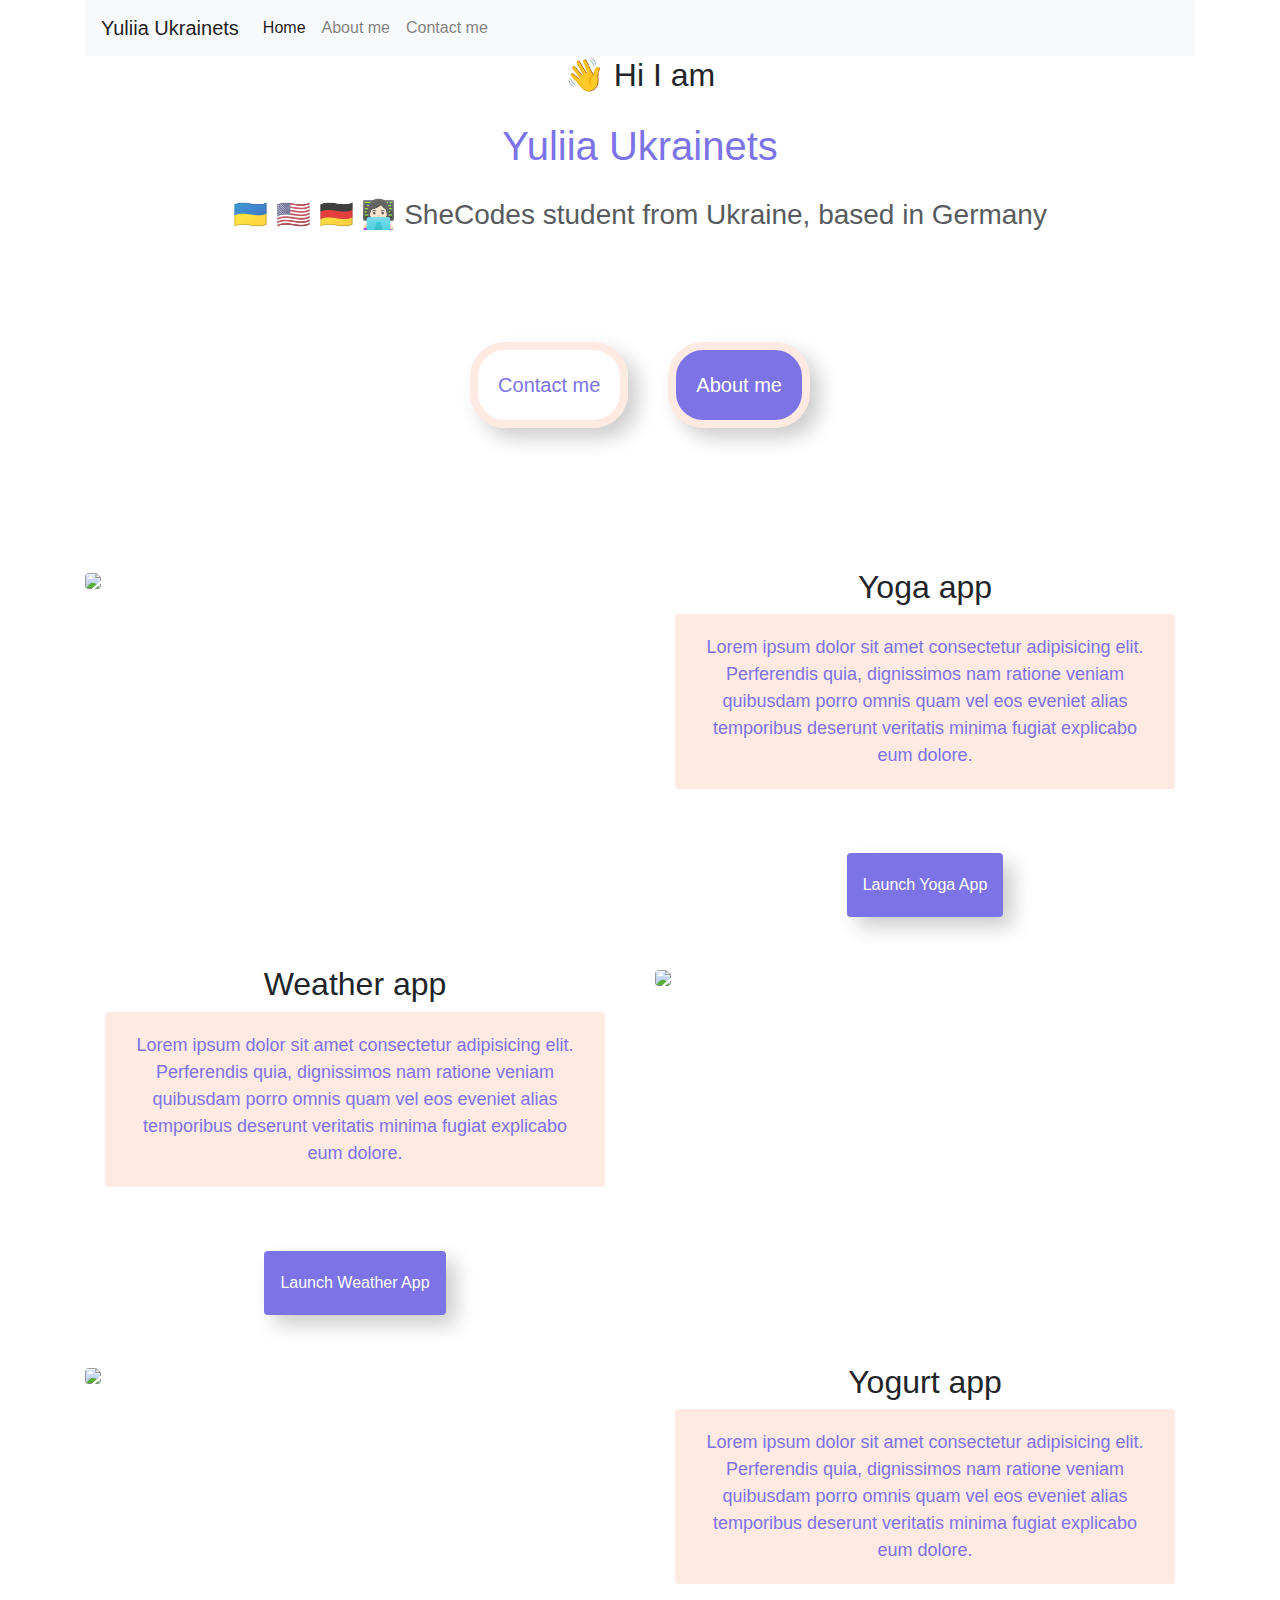
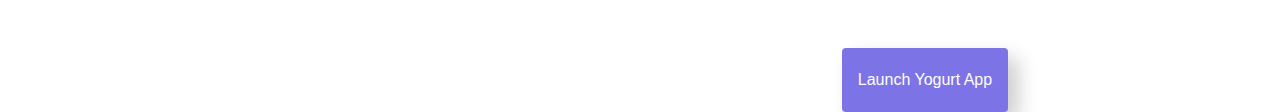
==== index.html @ 91927cd8 "Moved my work from CodeSandbox here" ====
<!DOCTYPE html>
<html lang="en">
  <head>
    <meta charset="UTF-8" />
    <meta name="viewport" content="width=device-width, initial-scale=1.0" />
    <meta http-equiv="X-UA-Compatible" content="ie=edge" />
    <title>Yuliia Ukrainets</title>
    <link rel="stylesheet" href="styles.css" />
    <link
      rel="stylesheet"
      href="https://cdn.jsdelivr.net/npm/bootstrap@4.3.1/dist/css/bootstrap.min.css"
      integrity="sha384-ggOyR0iXCbMQv3Xipma34MD+dH/1fQ784/j6cY/iJTQUOhcWr7x9JvoRxT2MZw1T"
      crossorigin="anonymous"
    />
  </head>
  <body>
    <div class="container">
      <div class="row">
        <div class="col-12">
          <nav class="navbar navbar-expand-lg navbar-light bg-light">
            <a class="navbar-brand" href="index.html">Yuliia Ukrainets</a>
            <button
              class="navbar-toggler"
              type="button"
              data-toggle="collapse"
              data-target="#navbarNav"
              aria-controls="navbarNav"
              aria-expanded="false"
              aria-label="Toggle navigation"
            >
              <span class="navbar-toggler-icon"></span>
            </button>
            <div class="collapse navbar-collapse" id="navbarNav">
              <ul class="navbar-nav">
                <li class="nav-item active">
                  <a class="nav-link" href="#"
                    >Home <span class="sr-only">(current)</span></a
                  >
                </li>
                <li class="nav-item">
                  <a class="nav-link" href="about.html">About me</a>
                </li>
                <li class="nav-item">
                  <a class="nav-link" href="about.html#my-mail">Contact me</a>
                </li>
              </ul>
            </div>
          </nav>
        </div>
      </div>
    </div>
    <h2>👋 Hi I am</h2>
    <h1>Yuliia Ukrainets</h1>
    <h3>🇺🇦 🇺🇸 🇩🇪 👩🏻‍💻 SheCodes student from Ukraine, based in Germany</h3>
    <br />
    <br />
    <br />
    <div class="buttons">
      <a class="contact" href="about.html#contact-me">Contact me</a>
      <a class="about" href="about.html">About me</a>
    </div>
    <br />
    <br />
    <br />
    <div class="container">
      <div class="row mt-5">
        <div class="col-6">
          <img
            src="https://31ukq.codesandbox.io/images/yoga.png"
            class="img-fluid rounded"
          />
        </div>
        <div class="col-6">
          <h2 class="mb-2">Yoga app</h2>
          <p>
            Lorem ipsum dolor sit amet consectetur adipisicing elit. Perferendis
            quia, dignissimos nam ratione veniam quibusdam porro omnis quam vel
            eos eveniet alias temporibus deserunt veritatis minima fugiat
            explicabo eum dolore.
          </p>
          <br />
          <br />
          <div class="d-flex justify-content-center">
            <a href="#" class="primary-link">Launch Yoga App</a>
          </div>
        </div>
      </div>

      <div class="row mt-5">
        <div class="col-6">
          <h2 class="mb-2">Weather app</h2>
          <p>
            Lorem ipsum dolor sit amet consectetur adipisicing elit. Perferendis
            quia, dignissimos nam ratione veniam quibusdam porro omnis quam vel
            eos eveniet alias temporibus deserunt veritatis minima fugiat
            explicabo eum dolore.
          </p>
          <br />
          <br />
          <div class="d-flex justify-content-center">
            <a href="#" class="primary-link">Launch Weather App</a>
          </div>
        </div>
        <div class="col-6">
          <img
            src="https://31ukq.codesandbox.io/images/weather.png"
            class="img-fluid rounded"
          />
        </div>
      </div>

      <div class="row mt-5">
        <div class="col-6">
          <img
            src="https://31ukq.codesandbox.io/images/yogurt.png"
            class="img-fluid rounded"
          />
        </div>
        <div class="col-6">
          <h2 class="mb-2">Yogurt app</h2>
          <p>
            Lorem ipsum dolor sit amet consectetur adipisicing elit. Perferendis
            quia, dignissimos nam ratione veniam quibusdam porro omnis quam vel
            eos eveniet alias temporibus deserunt veritatis minima fugiat
            explicabo eum dolore.
          </p>
          <br />
          <br />
          <div class="d-flex justify-content-center">
            <a href="#" class="primary-link">Launch Yogurt App</a>
          </div>
        </div>
      </div>
    </div>

    <script
      src="https://code.jquery.com/jquery-3.3.1.slim.min.js"
      integrity="sha384-q8i/X+965DzO0rT7abK41JStQIAqVgRVzpbzo5smXKp4YfRvH+8abtTE1Pi6jizo"
      crossorigin="anonymous"
    ></script>
    <script
      src="https://cdn.jsdelivr.net/npm/popper.js@1.14.7/dist/umd/popper.min.js"
      integrity="sha384-UO2eT0CpHqdSJQ6hJty5KVphtPhzWj9WO1clHTMGa3JDZwrnQq4sF86dIHNDz0W1"
      crossorigin="anonymous"
    ></script>
    <script
      src="https://cdn.jsdelivr.net/npm/bootstrap@4.3.1/dist/js/bootstrap.min.js"
      integrity="sha384-JjSmVgyd0p3pXB1rRibZUAYoIIy6OrQ6VrjIEaFf/nJGzIxFDsf4x0xIM+B07jRM"
      crossorigin="anonymous"
    ></script>
  </body>
</html>
---- styles.css ----
:root {
  --primary-color: #7c73e6;
  --secondary-color: #ffe9e3;
  --box-shadow: 10px 10px 20px rgba(0, 0, 0, 0.2);
}
linear-gradient(135deg, #fdfcfb 0%, #e2d1c3 100%) .paragraphs {
  display: flex;
  flex-direction: row;
  justify-content: space-evenly;
  text-align: center;
  padding: 20px;
  margin: 36px;
  background: var(--secondary-color);
}

h1 {
  font-size: 64px;
  color: var(--primary-color);
  text-align: center;
  padding: 20px;
  margin: 20px;
}
h2 {
  font-size: 48px;
}
h3 {
  font-size: 24px;
  margin-bottom: 24px;
  opacity: 0.75;
}
h2,
h3,
a {
  text-align: center;
  text-decoration: none;
}
.buttons {
  display: flex;
  margin-top: 10px;
  justify-content: center;
  border-radius: 35px;
}
.contact {
  box-shadow: var(--box-shadow);
  color: var(--primary-color);
  border: 8px solid var(--secondary-color);
  padding: 20px;
  margin: 20px;
  border-radius: 35px;
  font-size: 20px;
}
.about {
  color: white;
  background: var(--primary-color);
  padding: 20px;
  margin: 20px;
  border-radius: 35px;
  border: 8px solid var(--secondary-color);
  box-shadow: var(--box-shadow);
  font-size: 20px;
}
.primary-link {
  border-radius: 4px;
  padding: 20px 16px;
  text-decoration: none;
  text-transform: capitalize;
  background: var(--primary-color);
  box-shadow: var(--box-shadow);
  color: white;

  margin: 0 auto;
}
.about:hover,
.contact:hover {
  cursor: pointer;
  color: var(--primary-color);
  background: var(--secondary-color);
  transition: ease-in-out 20ms;
}
.paragraphs {
  display: flex;
  flex-direction: row;
  text-align: center;

  margin: 30px;
}
p {
  padding: 20px;
  margin: 20px;
  border-radius: 4px;
  font-size: 18px;
  line-height: 1.5;
  text-align: center;
  background: var(--secondary-color);
  color: var(--primary-color);
}
#back {
  text-align: center;
  display: block;
  font-size: 20px;
}
#my-mail {
  display: block;
  text-align: center;
  font-size: 24px;
}
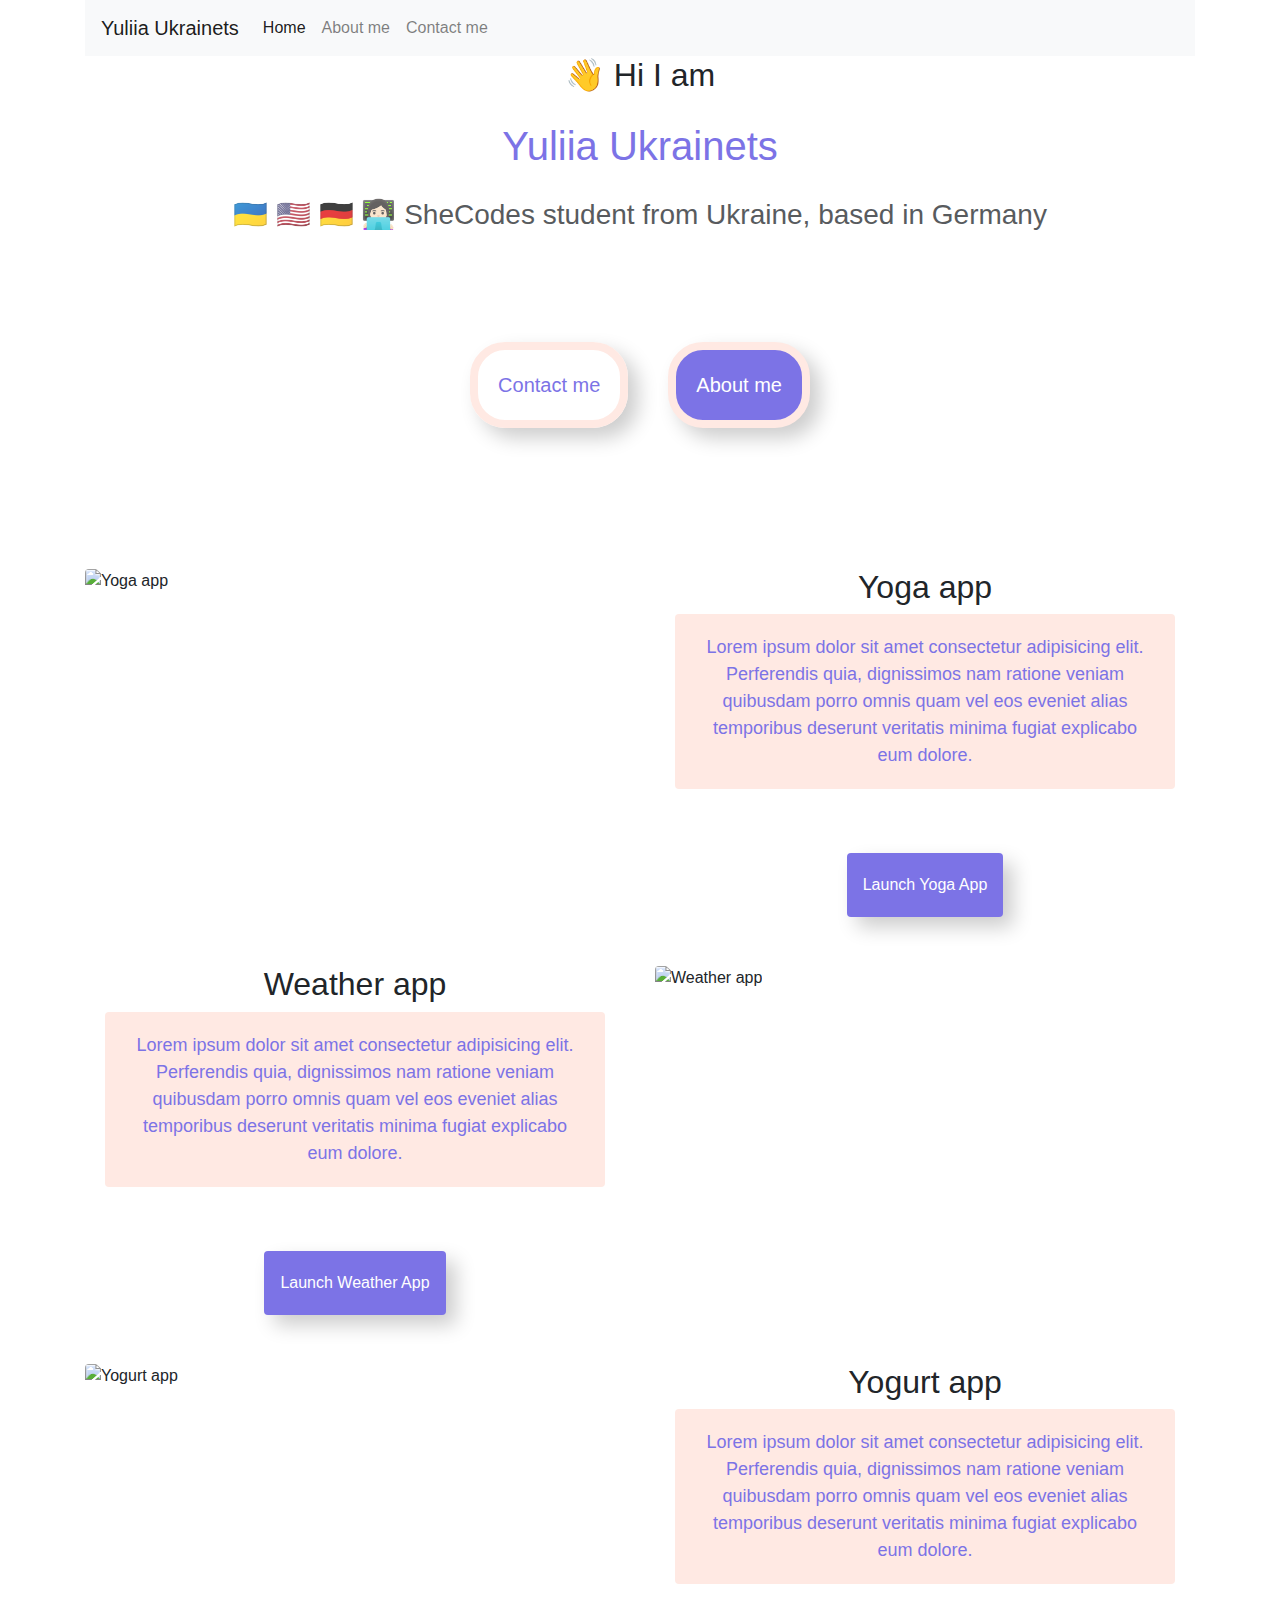
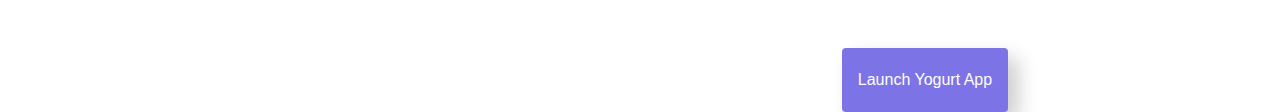
==== commit b7c050b3: "Made my site SEO friendly" ====
--- a/index.html
+++ b/index.html
@@ -4,8 +4,12 @@
     <meta charset="UTF-8" />
     <meta name="viewport" content="width=device-width, initial-scale=1.0" />
     <meta http-equiv="X-UA-Compatible" content="ie=edge" />
-    <title>Yuliia Ukrainets</title>
+    <title>Front-end developer - Yuliia Ukrainets</title>
     <link rel="stylesheet" href="styles.css" />
+    <meta
+      name="description"
+      content="Yuliia Ukrainets is a front-end developer based in Europe, check out her projects and contact her for job inquiries"
+    />
     <link
       rel="stylesheet"
       href="https://cdn.jsdelivr.net/npm/bootstrap@4.3.1/dist/css/bootstrap.min.css"
@@ -18,7 +22,12 @@
       <div class="row">
         <div class="col-12">
           <nav class="navbar navbar-expand-lg navbar-light bg-light">
-            <a class="navbar-brand" href="index.html">Yuliia Ukrainets</a>
+            <a
+              class="navbar-brand"
+              href="index.html"
+              title="Homepage of Yuliia Ukrainets' site"
+              >Yuliia Ukrainets</a
+            >
             <button
               class="navbar-toggler"
               type="button"
@@ -33,15 +42,28 @@
             <div class="collapse navbar-collapse" id="navbarNav">
               <ul class="navbar-nav">
                 <li class="nav-item active">
-                  <a class="nav-link" href="#"
+                  <a
+                    class="nav-link"
+                    href="#"
+                    title="Homepage of Yuliia Ukrainets' site"
                     >Home <span class="sr-only">(current)</span></a
                   >
                 </li>
                 <li class="nav-item">
-                  <a class="nav-link" href="about.html">About me</a>
+                  <a
+                    class="nav-link"
+                    href="about.html"
+                    title="About Yuliia Ukrainets"
+                    >About me</a
+                  >
                 </li>
                 <li class="nav-item">
-                  <a class="nav-link" href="about.html#my-mail">Contact me</a>
+                  <a
+                    class="nav-link"
+                    href="about.html#my-mail"
+                    title="Contact Yuliia Ukrainets"
+                    >Contact me</a
+                  >
                 </li>
               </ul>
             </div>
@@ -56,8 +78,15 @@
     <br />
     <br />
     <div class="buttons">
-      <a class="contact" href="about.html#contact-me">Contact me</a>
-      <a class="about" href="about.html">About me</a>
+      <a
+        class="contact"
+        href="about.html#contact-me"
+        title="Contact Yuliia Ukrainets"
+        >Contact me</a
+      >
+      <a class="about" href="about.html" title="About Yuliia Ukrainets"
+        >About me</a
+      >
     </div>
     <br />
     <br />
@@ -68,6 +97,7 @@
           <img
             src="https://31ukq.codesandbox.io/images/yoga.png"
             class="img-fluid rounded"
+            alt="Yoga app"
           />
         </div>
         <div class="col-6">
@@ -81,7 +111,9 @@
           <br />
           <br />
           <div class="d-flex justify-content-center">
-            <a href="#" class="primary-link">Launch Yoga App</a>
+            <a href="#" class="primary-link" title="Open Yoga App"
+              >Launch Yoga App</a
+            >
           </div>
         </div>
       </div>
@@ -98,13 +130,16 @@
           <br />
           <br />
           <div class="d-flex justify-content-center">
-            <a href="#" class="primary-link">Launch Weather App</a>
+            <a href="#" class="primary-link" title="Open Weather App"
+              >Launch Weather App</a
+            >
           </div>
         </div>
         <div class="col-6">
           <img
             src="https://31ukq.codesandbox.io/images/weather.png"
             class="img-fluid rounded"
+            alt="Weather app"
           />
         </div>
       </div>
@@ -114,6 +149,7 @@
           <img
             src="https://31ukq.codesandbox.io/images/yogurt.png"
             class="img-fluid rounded"
+            alt="Yogurt app"
           />
         </div>
         <div class="col-6">
@@ -127,7 +163,9 @@
           <br />
           <br />
           <div class="d-flex justify-content-center">
-            <a href="#" class="primary-link">Launch Yogurt App</a>
+            <a href="#" class="primary-link" title="Open Yogurt App"
+              >Launch Yogurt App</a
+            >
           </div>
         </div>
       </div>
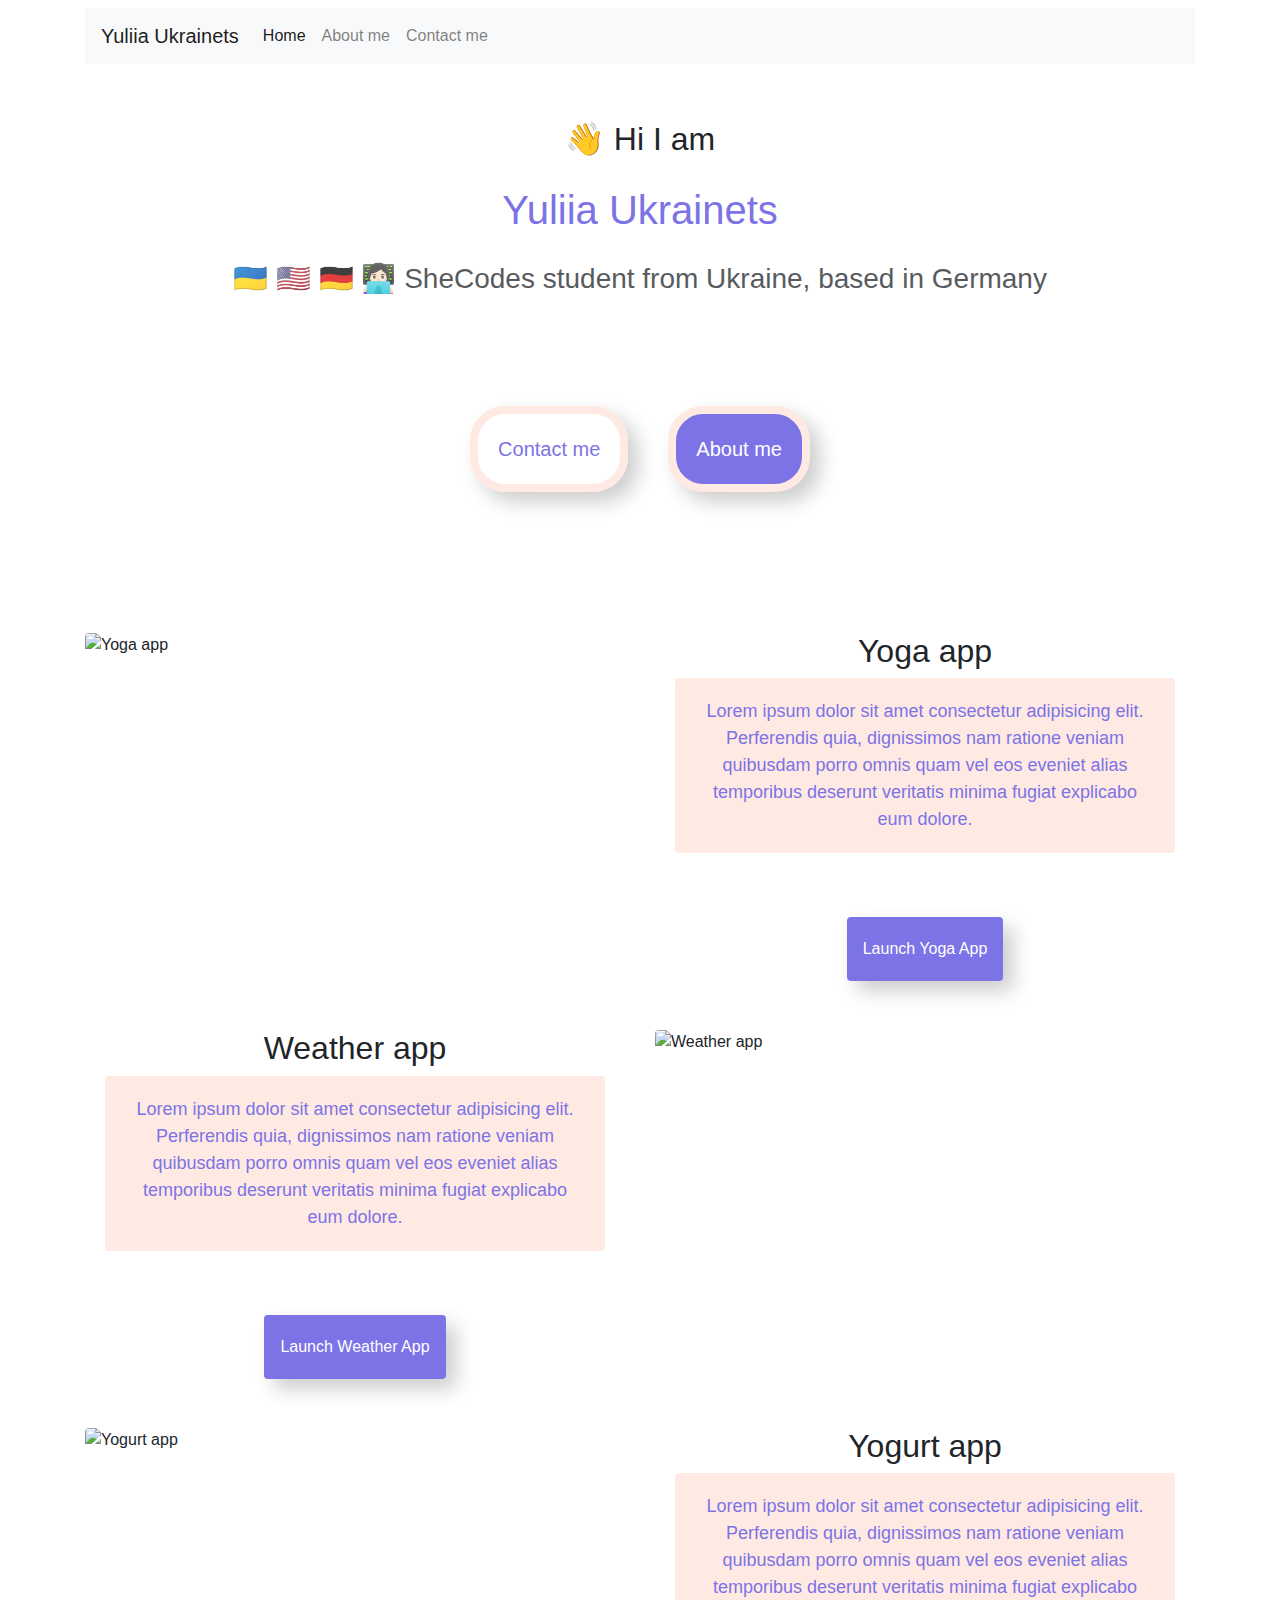
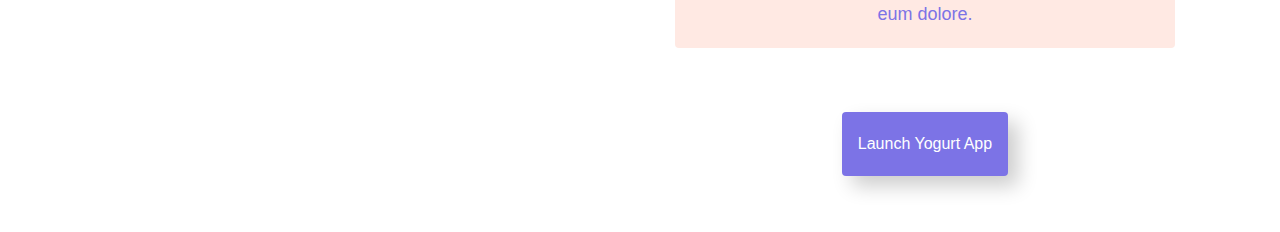
==== commit 2516cf03: "Made my site responsive" ====
--- a/index.html
+++ b/index.html
@@ -71,9 +71,11 @@
         </div>
       </div>
     </div>
-    <h2>👋 Hi I am</h2>
+    <h2 class="hello-mf">👋 Hi I am</h2>
     <h1>Yuliia Ukrainets</h1>
-    <h3>🇺🇦 🇺🇸 🇩🇪 👩🏻‍💻 SheCodes student from Ukraine, based in Germany</h3>
+    <h3 class="font-small">
+      🇺🇦 🇺🇸 🇩🇪 👩🏻‍💻 SheCodes student from Ukraine, based in Germany
+    </h3>
     <br />
     <br />
     <br />
@@ -93,15 +95,15 @@
     <br />
     <div class="container">
       <div class="row mt-5">
-        <div class="col-6">
+        <div class="col-sm-6">
           <img
             src="https://31ukq.codesandbox.io/images/yoga.png"
-            class="img-fluid rounded"
+            class="img-fluid rounded no"
             alt="Yoga app"
           />
         </div>
-        <div class="col-6">
-          <h2 class="mb-2">Yoga app</h2>
+        <div class="col-sm-6">
+          <h2 class="mb-2 sp">Yoga app</h2>
           <p>
             Lorem ipsum dolor sit amet consectetur adipisicing elit. Perferendis
             quia, dignissimos nam ratione veniam quibusdam porro omnis quam vel
@@ -111,7 +113,7 @@
           <br />
           <br />
           <div class="d-flex justify-content-center">
-            <a href="#" class="primary-link" title="Open Yoga App"
+            <a href="#" class="primary-link margin" title="Open Yoga App"
               >Launch Yoga App</a
             >
           </div>
@@ -119,7 +121,7 @@
       </div>
 
       <div class="row mt-5">
-        <div class="col-6">
+        <div class="col-sm-6">
           <h2 class="mb-2">Weather app</h2>
           <p>
             Lorem ipsum dolor sit amet consectetur adipisicing elit. Perferendis
@@ -130,29 +132,29 @@
           <br />
           <br />
           <div class="d-flex justify-content-center">
-            <a href="#" class="primary-link" title="Open Weather App"
+            <a href="#" class="primary-link margin" title="Open Weather App"
               >Launch Weather App</a
             >
           </div>
         </div>
-        <div class="col-6">
+        <div class="col-sm-6">
           <img
             src="https://31ukq.codesandbox.io/images/weather.png"
-            class="img-fluid rounded"
+            class="img-fluid rounded no"
             alt="Weather app"
           />
         </div>
       </div>
 
       <div class="row mt-5">
-        <div class="col-6">
+        <div class="col-sm-6">
           <img
             src="https://31ukq.codesandbox.io/images/yogurt.png"
-            class="img-fluid rounded"
+            class="img-fluid rounded no"
             alt="Yogurt app"
           />
         </div>
-        <div class="col-6">
+        <div class="col-sm-6 center">
           <h2 class="mb-2">Yogurt app</h2>
           <p>
             Lorem ipsum dolor sit amet consectetur adipisicing elit. Perferendis
@@ -162,7 +164,7 @@
           </p>
           <br />
           <br />
-          <div class="d-flex justify-content-center">
+          <div class="d-flex justify-content-center space margin">
             <a href="#" class="primary-link" title="Open Yogurt App"
               >Launch Yogurt App</a
             >
--- a/styles.css
+++ b/styles.css
@@ -3,7 +3,7 @@
   --secondary-color: #ffe9e3;
   --box-shadow: 10px 10px 20px rgba(0, 0, 0, 0.2);
 }
-linear-gradient(135deg, #fdfcfb 0%, #e2d1c3 100%) .paragraphs {
+linear-gradient (135deg, #fdfcfb 0%, #e2d1c3 100%) .paragraphs {
   display: flex;
   flex-direction: row;
   justify-content: space-evenly;
@@ -104,3 +104,55 @@
   text-align: center;
   font-size: 24px;
 }
+@media (max-width: 576px) {
+  .hello-mf {
+    margin-top: 20px;
+    font-size: 32px;
+  }
+}
+@media (max-width: 576px) {
+  .no {
+    display: none;
+  }
+  p {
+    text-align: center;
+  }
+  h2 {
+    margin-bottom: 32px;
+  }
+  .space {
+    margin-bottom: 36px;
+  }
+  .margin {
+    margin-top: -36px;
+  }
+  .mb-2 {
+    margin-bottom: 42px !important;
+  }
+  .font-small {
+    font-size: 24px;
+    margin-bottom: -48px;
+  }
+  .sp {
+    margin-top: -48px;
+  }
+  .mail-space {
+    margin-bottom: 96px;
+  }
+  #contact-me {
+    margin-top: 36px;
+  }
+  .font-small1 {
+    font-size: 24px;
+    margin-top: -8px;
+  }
+}
+.container {
+  margin-bottom: 56px;
+}
+nav {
+  margin-top: 8px;
+}
+#my-mail {
+  margin-bottom: 36px;
+}
